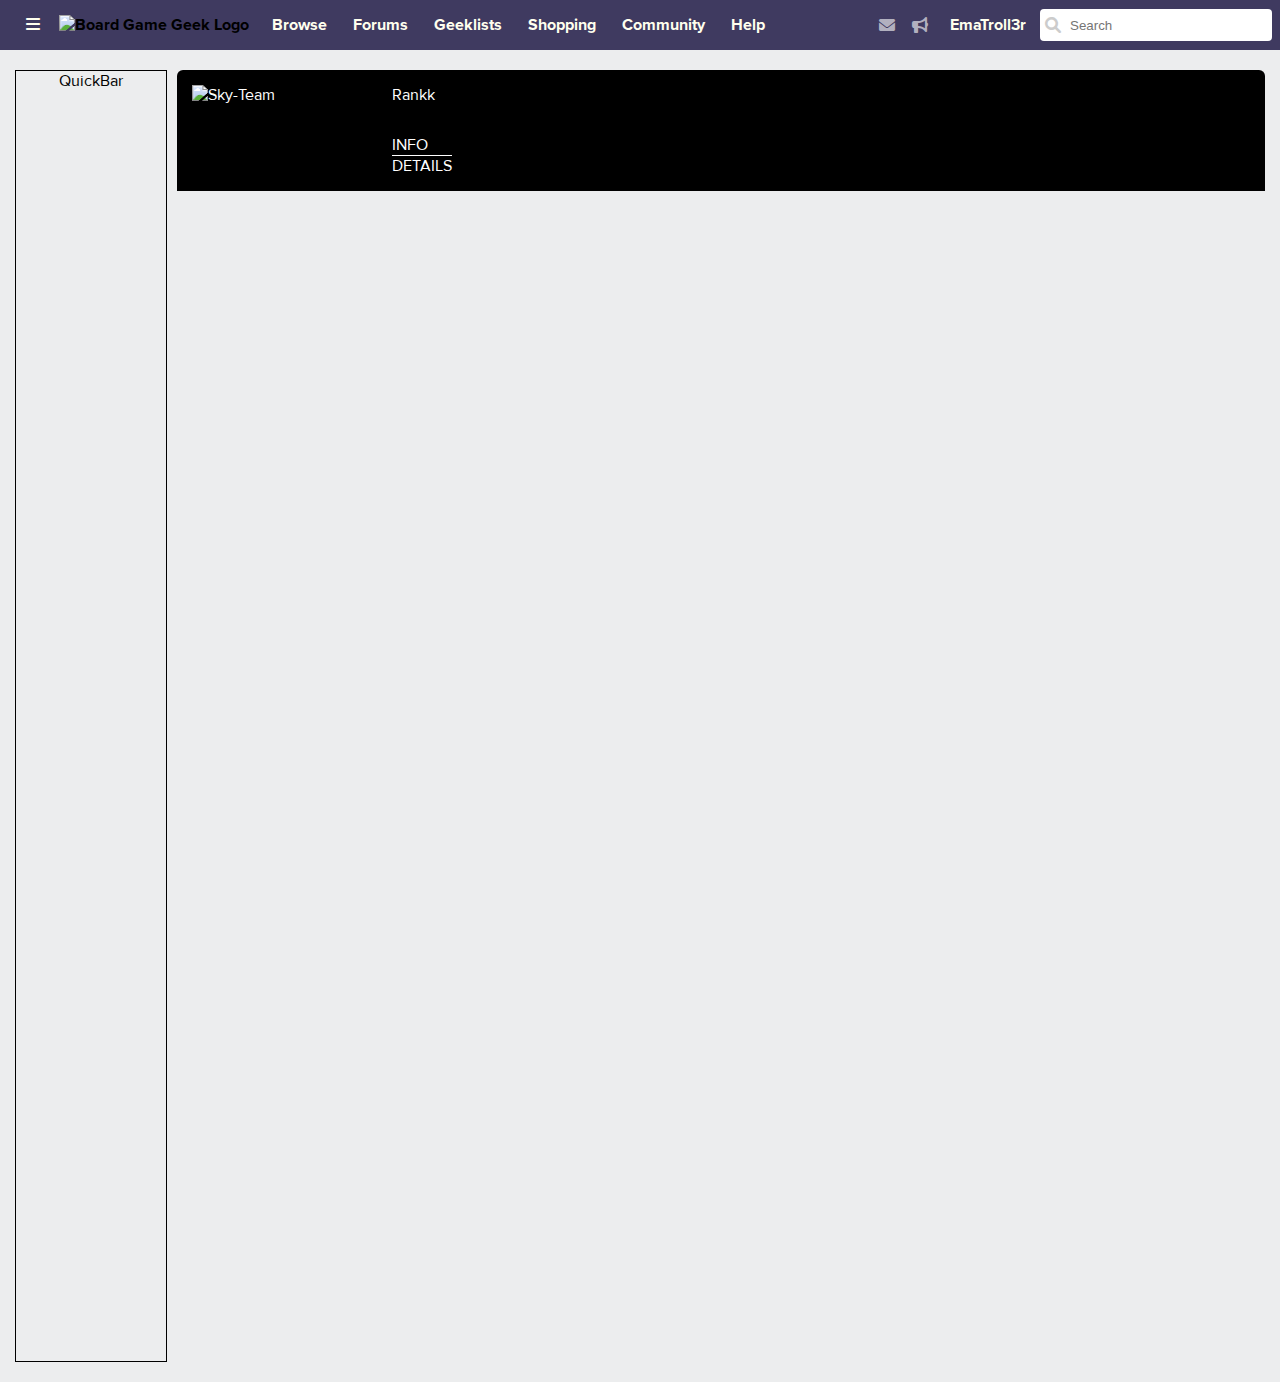
==== game.html @ 29ac13da "commit" ====
<!DOCTYPE html>
<html>
    <head>
        <title>Home</title>
        <meta name="viewport" content="width=device-width, initial-scale=1">
        <link rel="stylesheet" href="style.css">
        <link rel="stylesheet" href="nav-style.css">
        <link rel="stylesheet" href="game-style.css">
        <link rel="stylesheet" href="footer-style.css">
        <!-- <link rel="stylesheet" href="media-query.css"> -->
        <link rel="stylesheet" href="https://cdnjs.cloudflare.com/ajax/libs/font-awesome/6.0.0-beta3/css/all.min.css">
        <link rel="icon" href="https://cf.geekdo-static.com/icons/favicon2.ico" type="image/ico">
    </head>
    <body>
        <nav>
            <div class="nav-side-container">
                <div id="nav-menu-container">
                    <div class="nav-item item">
                        <i class="fas fa-bars"></i>
                    </div>
                </div>
                <div id="nav-logo-container">
                    <img src="https://cf.geekdo-static.com/images/logos/navbar-logo-bgg-b2.svg" alt="Board Game Geek Logo">
                </div>
                <div id="nav-links-container">
                    <div class="nav-item">Browse
                        <div class="nav-submenu">
                            <div class="nav-submenu-content">
                                <div class="nav-submenu-column">
                                    <div class="nav-submenu-item"><a href="#">All BoardGames</a></div>
                                    <div class="nav-submenu-item"><a href="#">Categories</a></div>
                                    <div class="nav-submenu-item"><a href="#">Artists</a></div>
                                    <div class="nav-submenu-item"><a href="#">Publishers</a></div>
                                    <div class="nav-submenu-item"><a href="#">Honors</a></div>
                                    <div class="nav-submenu-item"><a href="#">Gone Cardboard</a></div>
                                    <div class="nav-submenu-item"><a href="#">Recent Additions</a></div>
                                    <div class="nav-submenu-item"><a href="#">Previews</a></div>
                                </div>
                                <div class="nav-submenu-column">
                                    <div class="nav-submenu-item"><a href="#">Families</a></div>
                                    <div class="nav-submenu-item"><a href="#">Mechanics</a></div>
                                    <div class="nav-submenu-item"><a href="#">Designers</a></div>
                                    <div class="nav-submenu-item"><a href="#">Accessories</a></div>
                                    <div class="nav-submenu-item"><a href="#">Random Game</a></div>
                                    <div class="nav-submenu-item"><a href="#">Podcasts</a></div>
                                    <div class="nav-submenu-item"><a href="#">Wiki</a></div>
                                    <div class="nav-submenu-item"><a href="#">Hall of Fame</a></div>
                                </div>
                            </div>
                        </div>
                    </div>
                    <div class="nav-item">Forums</div>
                    <div class="nav-item">Geeklists</div>
                    <div class="nav-item">Shopping</div>
                    <div class="nav-item">Community</div>
                    <div class="nav-item">Help</div>
                </div>
            </div>

            <div class="nav-side-container">
                <div id="nav-user-container">
                    <i class="fa-solid fa-envelope nav-icon"></i>
                    <i class="fa-solid fa-bullhorn nav-icon"></i>
                    <div id="UserName" class="nav-item">EmaTroll3r</div>
                </div>
                
                <div id="nav-search-container">
                    <input type="text" id="search" placeholder="Search">     
                    <i class="fas fa-search"></i>
                </div>
            </div>
        </nav>

        <div id="main">
            <div id="quickbar">QuickBar</div>

            <article>
                <div id="game-infoPanel-container">
                    <img src="https://cf.geekdo-images.com/uXMeQzNenHb3zK7Hoa6b2w__itemrep/img/oaw-LYEIaB20e79Y568JgyHZ5NQ=/fit-in/246x300/filters:strip_icc()/pic7398904.jpg" alt="Sky-Team">
                    <div id="game-infoPanel-content">
                        <div id="game-infoPanel-rank">Rankk</div>
                        <div id="game-infoPanel-info">INFO</div>
                        <div id="game-infoPanel-details">
                            DETAILS
                        </div>
                    </div>
                </div>
            </article>
        </div>
    </body>
</html>
---- style.css ----
:root{
    --nav-temp-border: 0px solid red;
    --section-temp-border: 1px solid black;
    --primary-color: #ffffee;
    --text-color-secondary: #585F65;
    --text-color-third: #878f96;
    --nav-height: 50px;
}

body{
    margin: 0px;
    background-color: #ecedee;
    font-family: proxima-nova-regular, Arial, sans-serif;
}

hr{
    color: #d1d4d7;
}

@font-face{
    font-family: proxima-nova-bold;
    src: url('fonts/ProximaNova-Bold.otf');
    /* ho preferito usare questo e non font-weight: bold; 
    perchè in questo modo il testo viene ben definito, con 
    font-weight il testo sembrava leggermente sfocato*/
}

@font-face {
    font-family: proxima-nova-regular;
    src: url('fonts/ProximaNova-Regular.ttf');
}

a{
    display: flex;
    text-decoration: none;
    color: inherit;
    background-color: transparent;
}

a:hover{
    color: #007bff;
    text-decoration: underline;
}
---- nav-style.css ----
nav{
    display: flex;
    justify-content: space-between;

    position: fixed;
    top: 0;
    width: 100%;    

    background-color: #3f3a60;
    padding-left: 7px;
    padding-right: 7px;
    height: 50px;
    z-index: 1000;
    font-family: proxima-nova-bold, Arial, sans-serif;
}

.nav-side-container{
    display: flex;
}

.nav-item{
    padding: 5px;
    margin: 5px;
    margin-left: 8px;
    margin-right: 8px;
    position: relative;
    color: var(--primary-color);
    border: var(--nav-temp-border);
}

.nav-item:hover{
    /* background-color: #4f4a70; */
    background-color: #2e2b47;
    border-radius: 4px;
    cursor: pointer;
}

.nav-icon{
    color: #B2B0BF;
    border: var(--nav-temp-border);
}

.nav-icon:hover{
    color: #fff;
}

#nav-links-container{
    display: flex;
    justify-content: space-around;
    width: 45%;
    border: var(--nav-temp-border);
    align-items: center;
}

#nav-empty-container{
    display: flex;
    flex-grow: 1;
}

#nav-user-container{
    /* margin-left: 6%; */
    display: flex;
    width: 170px;
    justify-content: space-around;
    border: var(--nav-temp-border);
    align-items: center;
}

#nav-search-container{
    display: flex;
    align-items: center;
    margin: 10px 15px 10px 0px;
    position: relative;
}

#nav-search-container .fa-search {
    position: absolute;
    left: 5px;
    color: #ccc;
}

#search{
    height: 100%;
    border-radius: 4px;
    border: none;
    padding-left: 30px;
    width: 200px;
}

#nav-logo-container{
    display: flex;
    align-items: center;
    margin-right: 10px;
    border: var(--nav-temp-border);
}

#nav-menu-container{
    display: flex;
    align-items: center;
    padding: 6px;
    color: var(--primary-color);
    border: var(--nav-temp-border);
}

#nav-links-container .nav-item:hover .nav-submenu{
    display: flex;
}

.nav-submenu-content{
    display: flex;
    margin: 0px -15px;
}

.nav-submenu{
    display: none;
    font-family: proxima-nova-regular, Arial, sans-serif;
    font-size: 0.875rem;
    font-weight: 400;
    color: black;
    position: absolute;
    top: calc(100% + 2px);
    left: 0px;
    border-radius: 4px;
    background-color: #fff;
    padding: 8px 0px;
    z-index: 1001;
    border: 1px solid rgba(0, 0, 0, 0.1);
}

.nav-submenu-column{
    padding: 0px 15px;
}

.nav-submenu-item{
    padding: 4px 14px;
    white-space: nowrap;
}

.nav-submenu-item a:hover{
    text-decoration: none;
}

#UserName{
    margin: 0px;
}
---- game-style.css ----
#main{
    display: flex;
    margin: calc(20px + var(--nav-height)) 15px 20px 15px;
}

#quickbar{
    display: flex;
    justify-content: center;
    width: 150px;
    height: 1290px;
    border: 1px solid #000;

    margin-right: 10px;
}

article{
    flex-grow: 1;
}

#game-infoPanel-container img{
    width: 175px;
    object-fit: contain;
    margin-right: 25px;
}

#game-infoPanel-container{
    color: white;
}

#game-infoPanel-container{
    display: flex;
    flex-grow: 1;
    background-color: #000;
    padding: 15px;
    border-top-left-radius: 6px;
    border-top-right-radius: 6px;
}

#game-infoPanel-rank{
    height: 50px;
}

#game-infoPanel-details{
    border-top: 1px solid #fff;
}
---- footer-style.css ----
#footer-main{
    display: flex;
    justify-content: space-between;
    gap: 20px;
    background-color: #3f3a60;
    color: #fff;
    padding: 40px 16px;
}

.footer-container{
    width: 25%;
}

.footer-title{
    font-family: proxima-nova-bold, Arial, sans-serif;
    color: #cfcdd7;
    margin-bottom: 14px;
    font-size: 0.875rem;
}

.footer-content a{
    color: #fff;
    text-decoration: none;
    margin-bottom: 8px;
}

.footer-content a:hover{
    text-decoration: underline;
}

#footer-legalNotice{
    font-size: 0.75rem;
    display: flex;
    justify-content: flex-end;
    background-color: #100f18;
    color: #cfcdd7;
    padding: 14px;
    font-weight: 550;
}
---- media-query.css ----
@media (max-width: 1050px) {
    #home-explore-section-content{
        flex-wrap: wrap;
    }

    #home-explore-sperator-hr{
        display: flex;
    }

    #home-explore-main-container{
        flex-grow: 1;
    }

    .home-split-vertical-hr{
        display: flex;
    }

    #nav-links-container{
        display: none;
    }

    .home-split-vertical-hr{
        width: calc(100% + 70px);
        margin: 0px -35px;
    }

    .home-split-screen{
        flex-wrap: wrap;
    }

}

@media (max-width: 500px) {

    #nav-logo-container img{
        width: 65px;
    }

    .nav-item{
        padding: 0px;
    }

    #nav-menu-container{
        padding: 0px;
    }

    /* #nav-links-container{
        display: none;
    } */

    #nav-user-container{
        justify-content: center;
        width: 50px;
    }

    #nav-user-container i{
        margin-right: 10px;
    }

    #UserName{
        display: none;
    }

    #nav-search-container{
        margin: 0px;
        flex-basis: 30px;
        flex-grow: 0;
    }

    #nav-search-container input{
        display: none;
    }

    #nav-search-container i{
        margin-right: 10px;
    }

    article {
        background-color: red;
        margin: 50px 0px;
        padding: 10px 15px 20px 15px;
    }

    #home-explore-section-content{
        margin-top: 20px;
    }

    #home-explore-main-container img {
        width: calc(100% + 30px);
        border-radius: 10px;
        margin-left: -15px;
        border-radius: 0;
    }

    
    .home-split-vertical-hr{
        width: calc(100% + 30px);
        margin: 0px -15px;
    }
}
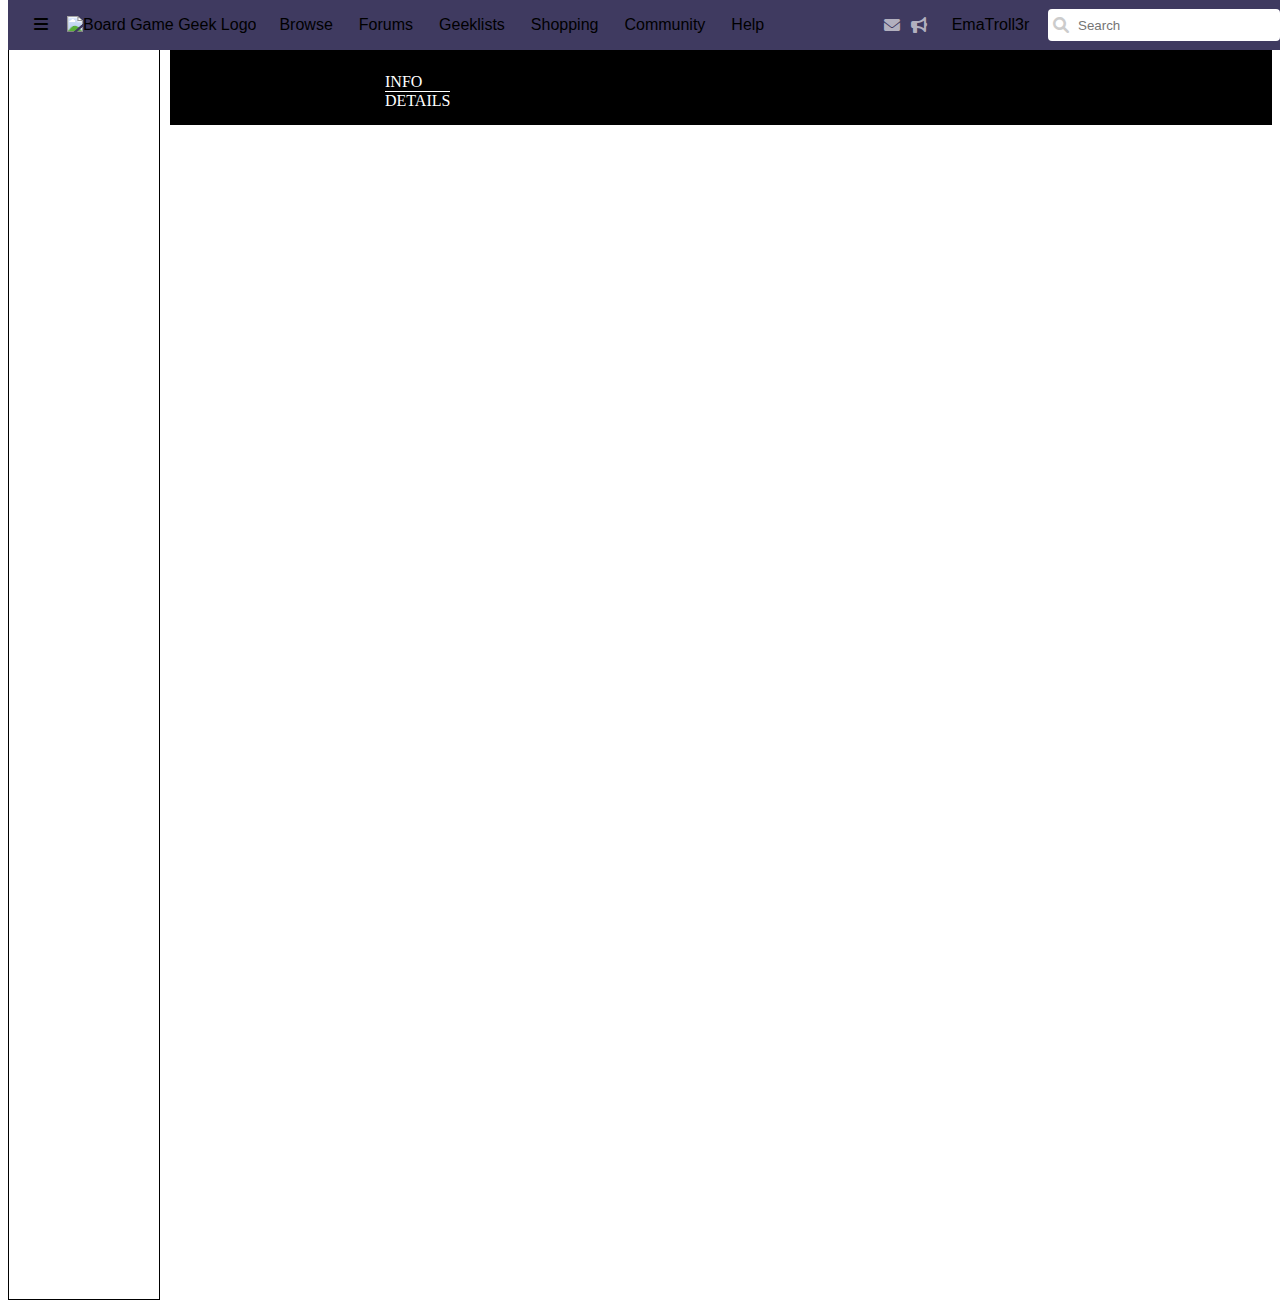
==== commit bc02ea15: "ended home page" ====
--- a/game.html
+++ b/game.html
@@ -61,7 +61,7 @@
                 <div id="nav-user-container">
                     <i class="fa-solid fa-envelope nav-icon"></i>
                     <i class="fa-solid fa-bullhorn nav-icon"></i>
-                    <div id="UserName" class="nav-item">EmaTroll3r</div>
+                    <div id="nav-username" class="nav-item">EmaTroll3r</div>
                 </div>
                 
                 <div id="nav-search-container">
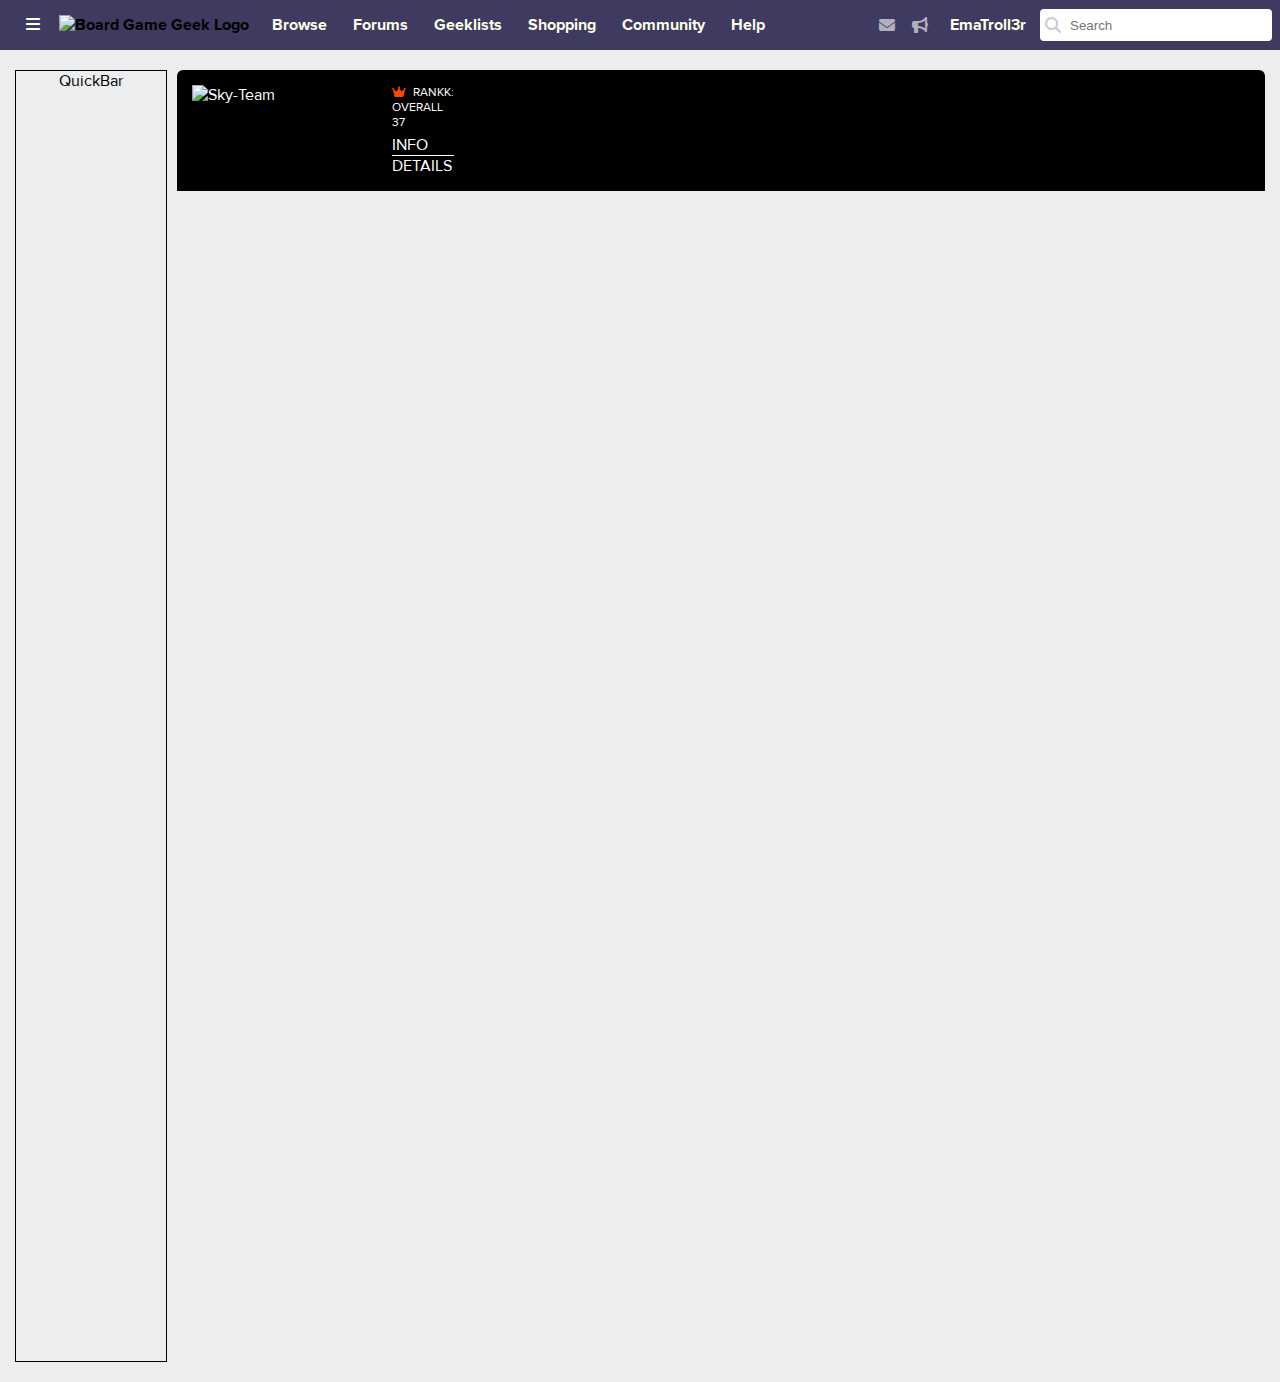
==== commit 4d28d8b8: "commit" ====
--- a/game.html
+++ b/game.html
@@ -3,12 +3,12 @@
     <head>
         <title>Home</title>
         <meta name="viewport" content="width=device-width, initial-scale=1">
-        <link rel="stylesheet" href="style.css">
-        <link rel="stylesheet" href="nav-style.css">
-        <link rel="stylesheet" href="game-style.css">
-        <link rel="stylesheet" href="footer-style.css">
+        <link rel="stylesheet" href="styles/style.css">
+        <link rel="stylesheet" href="styles/nav-style.css">
+        <link rel="stylesheet" href="styles/game-style.css">
+        <link rel="stylesheet" href="styles/footer-style.css">
         <!-- <link rel="stylesheet" href="media-query.css"> -->
-        <link rel="stylesheet" href="https://cdnjs.cloudflare.com/ajax/libs/font-awesome/6.0.0-beta3/css/all.min.css">
+        <link rel="stylesheet" href="https://cdnjs.cloudflare.com/ajax/libs/font-awesome/6.7.1/css/all.min.css">
         <link rel="icon" href="https://cf.geekdo-static.com/icons/favicon2.ico" type="image/ico">
     </head>
     <body>
@@ -78,7 +78,13 @@
                 <div id="game-infoPanel-container">
                     <img src="https://cf.geekdo-images.com/uXMeQzNenHb3zK7Hoa6b2w__itemrep/img/oaw-LYEIaB20e79Y568JgyHZ5NQ=/fit-in/246x300/filters:strip_icc()/pic7398904.jpg" alt="Sky-Team">
                     <div id="game-infoPanel-content">
-                        <div id="game-infoPanel-rank">Rankk</div>
+                        <div id="game-infoPanel-rank">
+                            <i class="fa-solid fa-crown"></i>
+                            Rankk:
+                            <div id="game-infoPanel-rank-overall">
+                                overall&nbsp;<a id="game-infoPanel-rank-overall-value">37</a>
+                            </div>
+                        </div>
                         <div id="game-infoPanel-info">INFO</div>
                         <div id="game-infoPanel-details">
                             DETAILS
--- a/styles/style.css
+++ b/styles/style.css
@@ -0,0 +1,40 @@
+:root{
+    --nav-temp-border: 0px solid red;
+    --section-temp-border: 1px solid black;
+    --primary-color: #ffffee;
+    --text-color-secondary: #585F65;
+    --text-color-third: #878f96;
+    --nav-height: 50px;
+}
+
+body{
+    margin: 0px;
+    background-color: #ecedee;
+    font-family: proxima-nova-regular, Arial, sans-serif;
+}
+
+hr{
+    color: #d1d4d7;
+}
+
+@font-face{
+    font-family: proxima-nova-bold;
+    src: url('fonts/ProximaNova-Bold.otf');
+}
+
+@font-face {
+    font-family: proxima-nova-regular;
+    src: url('fonts/ProximaNova-Regular.ttf');
+}
+
+a{
+    display: flex;
+    text-decoration: none;
+    color: inherit;
+    background-color: transparent;
+}
+
+a:hover{
+    color: #007bff;
+    text-decoration: underline;
+}--- a/styles/nav-style.css
+++ b/styles/nav-style.css
@@ -0,0 +1,206 @@
+nav{
+    display: flex;
+    justify-content: space-between;
+
+    position: fixed;
+    top: 0;
+    width: 100%;    
+
+    background-color: #3f3a60;
+    padding-left: 7px;
+    padding-right: 7px;
+    height: 50px;
+    z-index: 1000;
+    font-family: proxima-nova-bold, Arial, sans-serif;
+}
+
+.nav-side-container{
+    display: flex;
+}
+
+.nav-item{
+    padding: 5px;
+    margin: 5px;
+    margin-left: 8px;
+    margin-right: 8px;
+    position: relative;
+    color: var(--primary-color);
+    border: var(--nav-temp-border);
+}
+
+.nav-item:hover{
+    background-color: #2e2b47;
+    border-radius: 4px;
+    cursor: pointer;
+}
+
+.nav-icon{
+    color: #B2B0BF;
+    border: var(--nav-temp-border);
+}
+
+.nav-icon:hover{
+    color: #fff;
+}
+
+#nav-links-container{
+    display: flex;
+    justify-content: space-around;
+    width: 45%;
+    border: var(--nav-temp-border);
+    align-items: center;
+}
+
+#nav-empty-container{
+    display: flex;
+    flex-grow: 1;
+}
+
+#nav-user-container{
+    display: flex;
+    width: 170px;
+    justify-content: space-around;
+    border: var(--nav-temp-border);
+    align-items: center;
+}
+
+#nav-search-container{
+    display: flex;
+    align-items: center;
+    margin: 10px 15px 10px 0px;
+    position: relative;
+}
+
+#nav-search-container .fa-search {
+    position: absolute;
+    left: 5px;
+    color: #ccc;
+}
+
+#nav-search-container .fa-search:hover {
+    color: black;
+}
+
+#search{
+    height: 100%;
+    border-radius: 4px;
+    border: none;
+    padding-left: 30px;
+    width: 200px;
+}
+
+#nav-logo-container{
+    display: flex;
+    align-items: center;
+    margin-right: 10px;
+    border: var(--nav-temp-border);
+}
+
+#nav-menu-container{
+    display: flex;
+    align-items: center;
+    padding: 6px;
+    color: var(--primary-color);
+    border: var(--nav-temp-border);
+}
+
+#nav-links-container .nav-item:hover .nav-submenu{
+    display: flex;
+}
+
+.nav-submenu-content{
+    display: flex;
+    margin: 0px -15px;
+}
+
+.nav-submenu{
+    display: none;
+    font-family: proxima-nova-regular, Arial, sans-serif;
+    font-size: 0.875rem;
+    font-weight: 400;
+    color: black;
+    position: absolute;
+    top: calc(100% + 2px);
+    left: 0px;
+    border-radius: 4px;
+    background-color: #fff;
+    padding: 8px 0px;
+    z-index: 1001;
+    border: 1px solid rgba(0, 0, 0, 0.1);
+}
+
+.nav-submenu-column{
+    padding: 0px 15px;
+}
+
+.nav-submenu-item{
+    padding: 4px 14px;
+    white-space: nowrap;
+}
+
+.nav-submenu-item a:hover{
+    text-decoration: none;
+}
+
+#nav-username{
+    margin: 0px;
+}
+
+
+@media (max-width: 1050px) {
+
+    #nav-links-container{
+        display: none;
+    }
+}
+
+@media (max-width: 500px) {
+
+    #nav-search-container .fa-search{
+        margin-right: 20px; 
+        position: relative;
+    }
+
+    #nav-search-container .fa-search:hover {
+        color: #fff;
+    }
+
+    #nav-logo-container img{
+        width: 65px;
+    }
+
+    .nav-item{
+        padding: 0px;
+    }
+
+    #nav-menu-container{
+        padding: 0px;
+    }
+
+    #nav-user-container{
+        justify-content: center;
+        width: 50px;
+    }
+
+    #nav-user-container i{
+        margin-right: 10px;
+    }
+
+    #nav-username{
+        display: none;
+    }
+
+    #nav-search-container{
+        margin: 0px;
+        flex-basis: 30px;
+        flex-grow: 0;
+    }
+
+    #nav-search-container input{
+        display: none;
+    }
+
+    #nav-search-container i{
+        margin-right: 10px;
+    }
+}
--- a/styles/game-style.css
+++ b/styles/game-style.css
@@ -0,0 +1,52 @@
+#main{
+    display: flex;
+    margin: calc(20px + var(--nav-height)) 15px 20px 15px;
+}
+
+#quickbar{
+    display: flex;
+    justify-content: center;
+    width: 150px;
+    height: 1290px;
+    border: 1px solid #000;
+    margin-right: 10px;
+}
+
+article{
+    flex-grow: 1;
+}
+
+#game-infoPanel-container img{
+    width: 175px;
+    object-fit: contain;
+    margin-right: 25px;
+}
+
+#game-infoPanel-container{
+    color: white;
+}
+
+#game-infoPanel-container{
+    display: flex;
+    flex-grow: 1;
+    background-color: #000;
+    padding: 15px;
+    border-top-left-radius: 6px;
+    border-top-right-radius: 6px;
+}
+
+#game-infoPanel-rank{
+    height: 50px;
+    font-size: 0.75rem;
+    text-transform: uppercase;
+}
+
+#game-infoPanel-rank .fa-crown{
+    color: orangered;
+    margin-right: 4px;
+}
+
+#game-infoPanel-details{
+    border-top: 1px solid #fff;
+}
+
--- a/styles/footer-style.css
+++ b/styles/footer-style.css
@@ -0,0 +1,145 @@
+
+#footer-main{
+    display: flex;
+    justify-content: space-between;
+    gap: 20px;
+    background-color: #3f3a60;
+    color: #fff;
+    padding: 40px 16px;
+}
+
+.footer-container{
+    width: 25%;
+}
+
+.footer-title{
+    font-family: proxima-nova-bold, Arial, sans-serif;
+    color: #cfcdd7;
+    margin-bottom: 14px;
+    font-size: 0.875rem;
+}
+
+.footer-content a{
+    color: #fff;
+    text-decoration: none;
+    margin-bottom: 8px;
+}
+
+.footer-content a:hover{
+    text-decoration: underline;
+}
+
+#footer-legalNotice{
+    font-size: 0.75rem;
+    display: flex;
+    justify-content: flex-end;
+    background-color: #100f18;
+    color: #cfcdd7;
+    padding: 14px;
+    font-weight: 550;
+}
+
+#footer-bigScreen{
+    display: block;
+}
+
+.footer-wrapper{
+    display: inherit;
+    width: 100%;
+    justify-content: inherit;
+    gap: inherit;
+}
+
+#footer-connect-social{
+    display: flex;
+    gap: 20px;
+}
+
+#footer-connect-social a{
+    text-decoration: none;
+}
+
+#footer-connect-downloads{
+    margin-top: 10px;
+    display: flex;
+    flex-wrap: wrap;
+    gap: 5px 20px;
+}
+
+#footer-connect-downloads img{
+    height: 40px;
+}
+
+/* --------------- footer-medium --------------- */
+
+#footer-mediumScreen{
+    display: none;
+}
+
+#footer-mediumScreen #footer-main{
+    flex-wrap: wrap;
+}
+
+#footer-mediumScreen #footer-wrapper2{
+    margin-top: 20px;
+    justify-content: center;
+}
+
+/* --------------- footer-small --------------- */
+
+
+#footer-smallScreen{
+    display: none;
+}
+
+#footer-smallScreen #footer-main{
+    flex-wrap: wrap;
+}
+
+#footer-smallScreen #footer-wrapper2{
+    margin-top: 20px;
+}
+
+#footer-smallScreen #footer-wrapper2 .footer-container{
+    width: 100%;
+}
+
+#footer-smallScreen #footer-connect-downloads{
+    flex-wrap: nowrap;
+}
+
+
+@media (max-width: 1050px) {
+    
+    #footer-bigScreen{
+        display: none;
+    }
+
+    #footer-mediumScreen{
+        display: block;
+    }
+
+    #footer-smallScreen{
+        display: none;
+    }
+
+}
+
+@media (max-width: 500px) {
+    
+    #footer-logo{
+        width: 100%;
+    }
+
+    #footer-bigScreen{
+        display: none;
+    }
+
+    #footer-mediumScreen{
+        display: none;
+    }
+
+    #footer-smallScreen{
+        display: block;
+    }
+}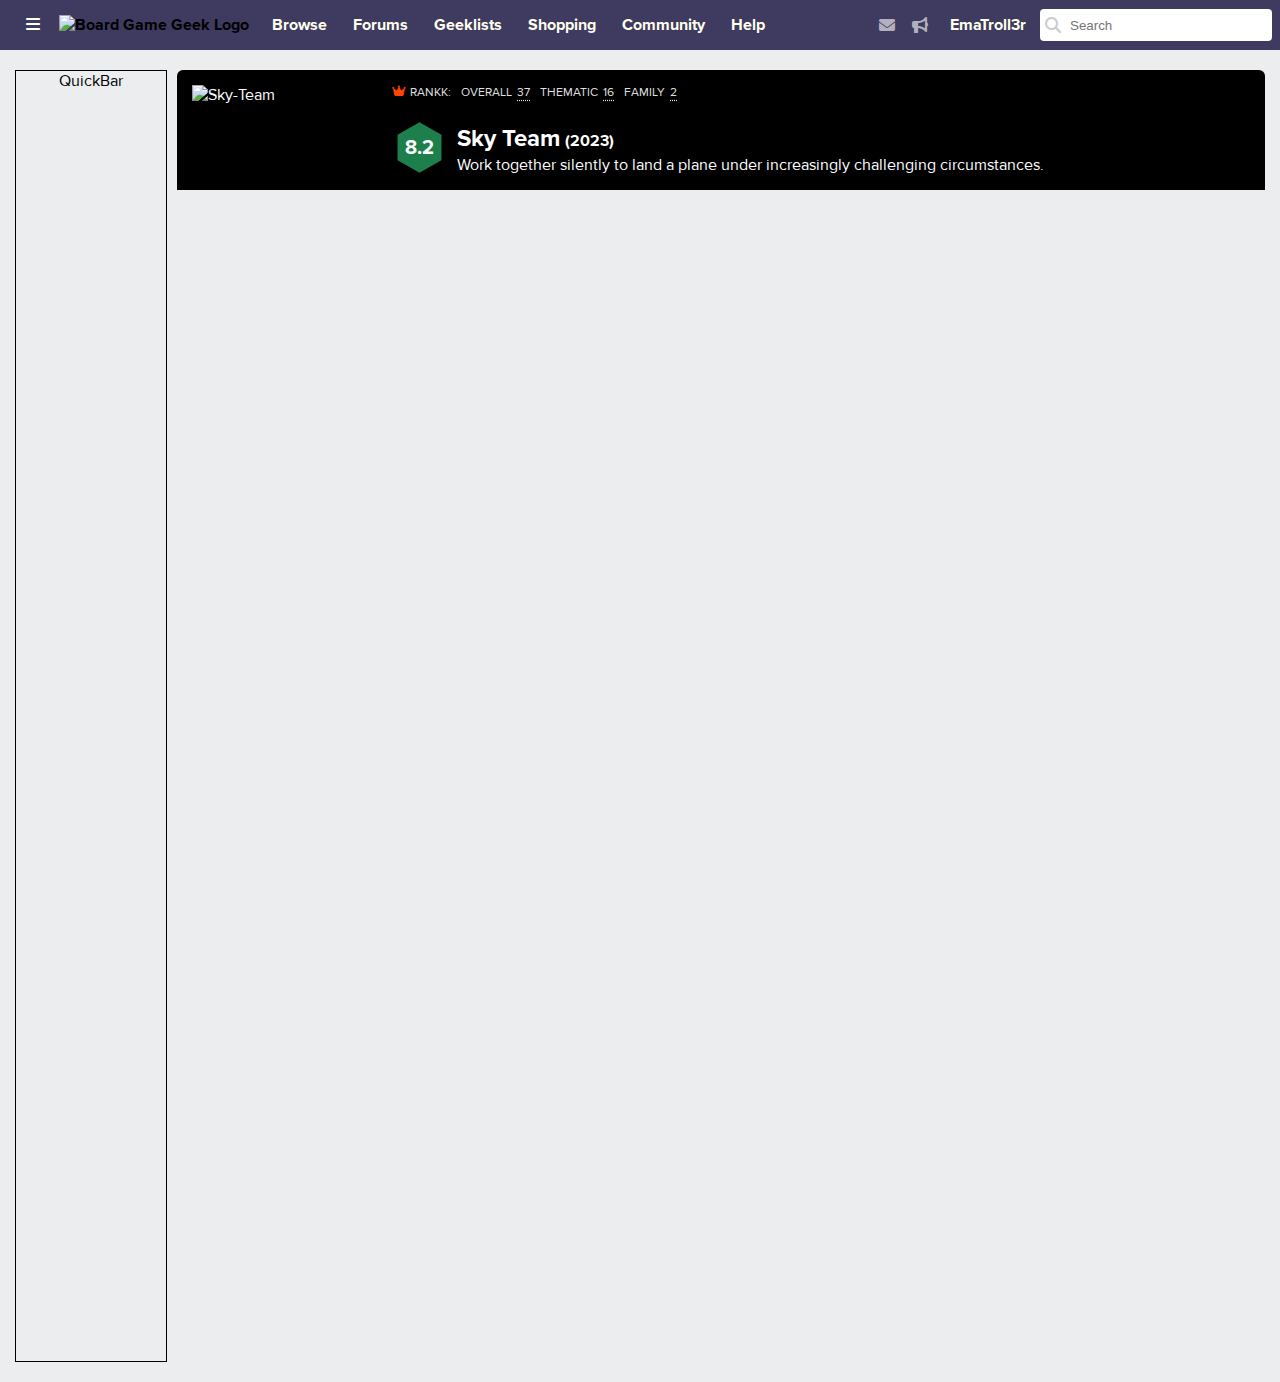
==== commit 26f8c439: "commit" ====
--- a/game.html
+++ b/game.html
@@ -76,19 +76,39 @@
 
             <article>
                 <div id="game-infoPanel-container">
-                    <img src="https://cf.geekdo-images.com/uXMeQzNenHb3zK7Hoa6b2w__itemrep/img/oaw-LYEIaB20e79Y568JgyHZ5NQ=/fit-in/246x300/filters:strip_icc()/pic7398904.jpg" alt="Sky-Team">
+                    <img id="game-infoPanel-mainImage" src="https://cf.geekdo-images.com/uXMeQzNenHb3zK7Hoa6b2w__itemrep/img/oaw-LYEIaB20e79Y568JgyHZ5NQ=/fit-in/246x300/filters:strip_icc()/pic7398904.jpg" alt="Sky-Team">
                     <div id="game-infoPanel-content">
                         <div id="game-infoPanel-rank">
                             <i class="fa-solid fa-crown"></i>
                             Rankk:
-                            <div id="game-infoPanel-rank-overall">
-                                overall&nbsp;<a id="game-infoPanel-rank-overall-value">37</a>
+                            <div class="game-infoPanel-rank-item">
+                                overall<a href="#" id="game-infoPanel-rank-overall-value" class="underlined-link">37</a>
+                            </div>
+                            <div class="game-infoPanel-rank-item">
+                                thematic<a href="#" id="game-infoPanel-rank-thematic-value" class="underlined-link">16</a>
+                            </div>
+                            <div class="game-infoPanel-rank-item">
+                                family<a href="#" id="game-infoPanel-rank-family-value" class="underlined-link">2</a>
                             </div>
                         </div>
-                        <div id="game-infoPanel-info">INFO</div>
-                        <div id="game-infoPanel-details">
+                        <div id="game-infoPanel-info-container">
+                            <div id="game-infoPanel-info-rating-wrapper">
+                                <img id="game-infoPanel-info-rating-hexagon" src="images/rating_hexagon.svg" alt="Rating Hexagon">
+                                <div id="game-infoPanel-info-rating-value">8.2</div>
+                            </div>
+                            <div id="game-infoPanel-info-content">
+                                <div id="game-infoPanel-info-titleAndYear-wrapper">
+                                    <a href="#" id="game-infoPanel-info-title">Sky Team</a>
+                                    <div id="game-infoPanel-info-year">(2023)</div>
+                                </div>
+                                <div id="game-infoPanel-info-description">
+                                    Work together silently to land a plane under increasingly challenging circumstances.
+                                </div>
+                            </div>
+                        </div>
+                        <!-- <div id="game-infoPanel-details">
                             DETAILS
-                        </div>
+                        </div> -->
                     </div>
                 </div>
             </article>
--- a/styles/game-style.css
+++ b/styles/game-style.css
@@ -1,6 +1,7 @@
 #main{
     display: flex;
     margin: calc(20px + var(--nav-height)) 15px 20px 15px;
+    --link-color: rgba(255, 255, 255, 0.9);
 }
 
 #quickbar{
@@ -16,29 +17,28 @@
     flex-grow: 1;
 }
 
-#game-infoPanel-container img{
+#game-infoPanel-mainImage{
     width: 175px;
     object-fit: contain;
     margin-right: 25px;
 }
 
 #game-infoPanel-container{
-    color: white;
-}
-
-#game-infoPanel-container{
+    
     display: flex;
     flex-grow: 1;
     background-color: #000;
+    color: white;
     padding: 15px;
     border-top-left-radius: 6px;
     border-top-right-radius: 6px;
 }
 
 #game-infoPanel-rank{
-    height: 50px;
+    display: flex;
     font-size: 0.75rem;
     text-transform: uppercase;
+    color: var(--link-color);
 }
 
 #game-infoPanel-rank .fa-crown{
@@ -46,7 +46,79 @@
     margin-right: 4px;
 }
 
+#game-infoPanel-rank a{
+    margin-left: 5px;
+}
+
+.game-infoPanel-rank-item{
+    display: flex;
+    margin-left: 10px;
+}
+
 #game-infoPanel-details{
     border-top: 1px solid #fff;
 }
 
+.underlined-link {
+    text-decoration: underline;
+    text-decoration-color: var(--link-color);
+    text-decoration-style: dotted; 
+    text-underline-offset: 4px;
+}
+
+.underlined-link:hover {
+    color: white;
+    text-decoration-color: var(--link-color);
+    text-decoration-style: dotted; 
+    text-underline-offset: 4px;
+}
+
+
+#game-infoPanel-info-container{
+    display: flex;
+    margin-top: 20px;
+}
+
+#game-infoPanel-info-rating-wrapper{
+    position: relative;
+    height: 55px;
+    margin-right: 10px;
+}
+
+#game-infoPanel-info-rating-value{
+    font-size: 1.25rem;
+    font-family: proxima-nova-bold, Arial, sans-serif;
+    position: absolute;
+    top: 50%;
+    left: 50%;
+    transform: translate(-50%, -50%);
+}
+
+#game-infoPanel-info-rating-hexagon{
+    width: 55px;
+    height: auto;
+}
+
+#game-infoPanel-info-content{
+    display: flex;
+    flex-direction: column;
+    justify-content: space-between;
+}
+
+#game-infoPanel-info-titleAndYear-wrapper{
+    font-family: proxima-nova-bold, Arial, sans-serif;
+    display: flex;
+    align-items: baseline;
+}
+
+#game-infoPanel-info-title{
+    font-size: 1.5rem;
+    margin-top: 4px;
+    margin-right: 5px;
+}
+
+#game-infoPanel-info-title:hover{
+    cursor: pointer;
+    text-decoration: underline;
+    color: inherit;
+}
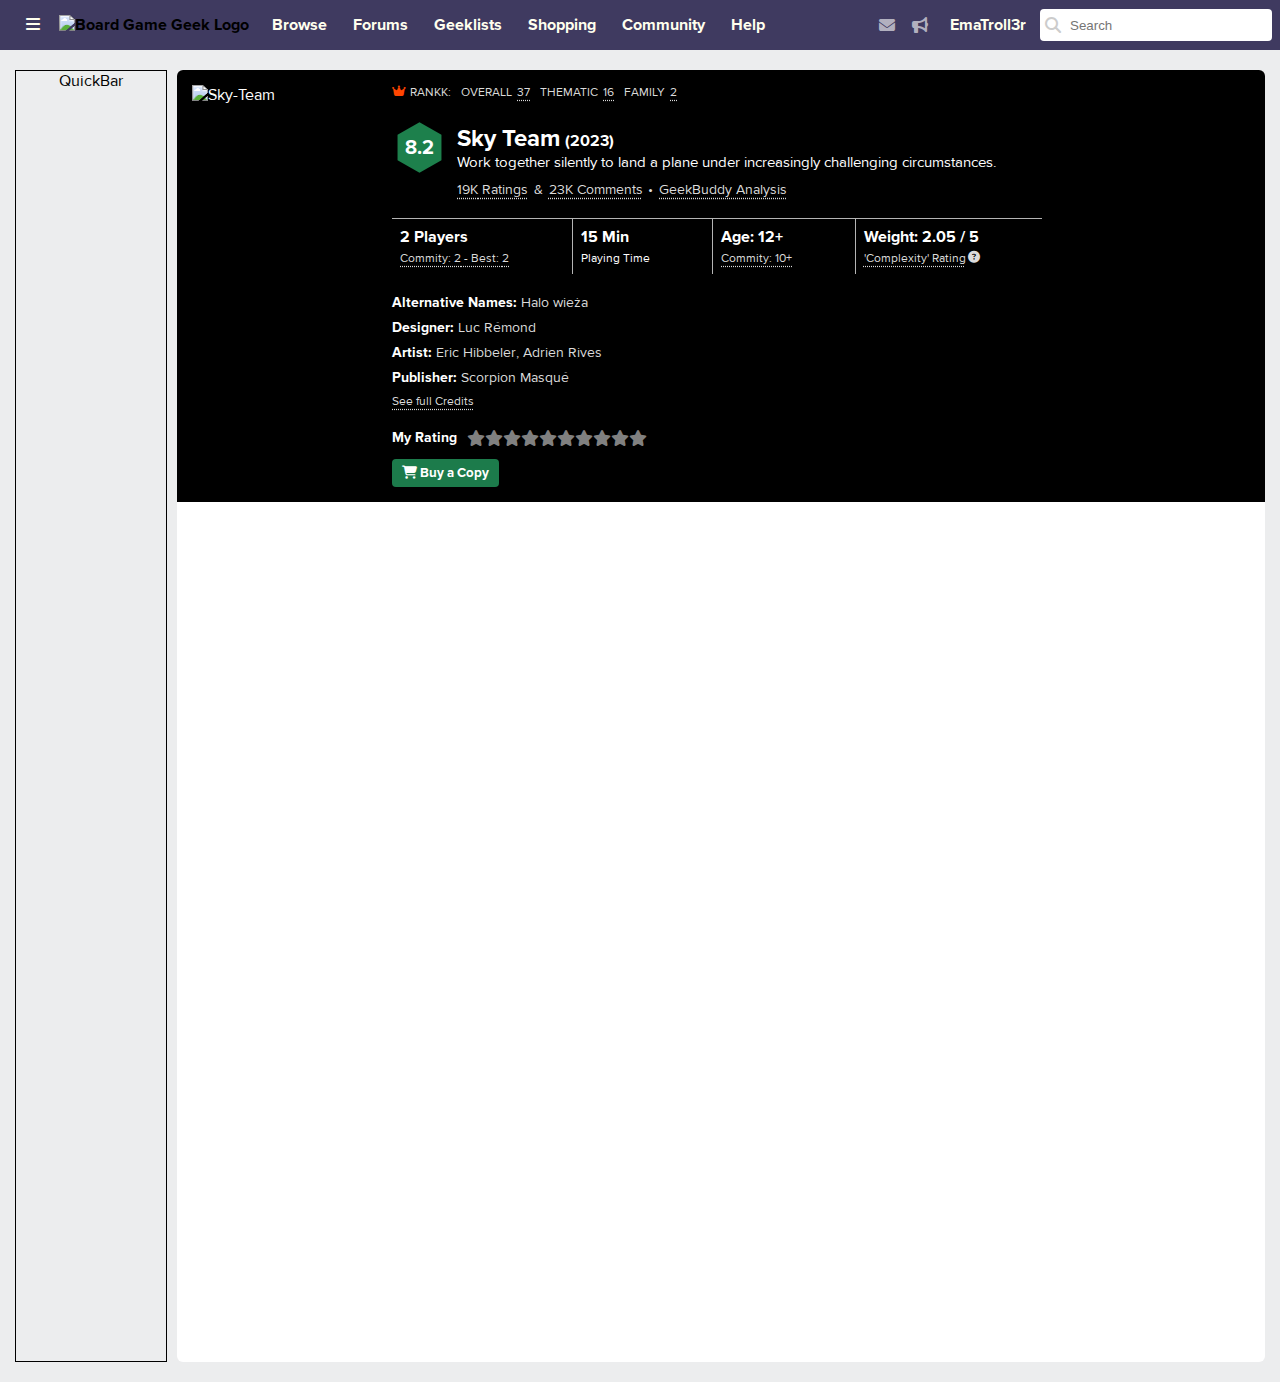
==== commit d3301811: "commit" ====
--- a/game.html
+++ b/game.html
@@ -104,11 +104,110 @@
                                 <div id="game-infoPanel-info-description">
                                     Work together silently to land a plane under increasingly challenging circumstances.
                                 </div>
-                            </div>
-                        </div>
-                        <!-- <div id="game-infoPanel-details">
-                            DETAILS
-                        </div> -->
+                                <div id="game-infoPanel-info-AnalysisCounts-wrapper">
+                                    <a href="#" class="underlined-link"><div id="game-infoPanel-info-AnalysisCounts-ratingsCounts-value" class="game-infoPanel-info-Analysis-item">19K</div>&nbsp;Ratings</a>
+                                    &
+                                    <a href="#" class="underlined-link"><div id="game-infoPanel-info-AnalysisCounts-commentsCounts-value" class="game-infoPanel-info-Analysis-item">23K</div>&nbsp;Comments</a>
+                                    •
+                                    <a href="#" class="underlined-link">GeekBuddy Analysis</a>
+                                
+                                </div>
+                            </div>
+                        </div>
+                        <div id="game-infoPanel-gameplay-container">
+                            <div class="game-infoPanel-gameplay-item">
+                                <div class="game-infoPanel-gameplay-big">
+                                    <div id="game-infoPanel-gameplay-players-value">2</div>
+                                    <div>&nbsp;Players</div>
+                                </div>
+                                <div class="game-infoPanel-gameplay-small underlined-link">
+                                    Commity:&nbsp;
+                                    <div id="game-infoPanel-gameplay-playersCommunity-value">2</div>
+                                    &nbsp;- Best:&nbsp;
+                                    <div id="game-infoPanel-gameplay-playersCommunity-value">2</div>
+                                </div>
+                            </div>
+                            <div class="game-infoPanel-gameplay-item">
+                                <div class="game-infoPanel-gameplay-big">
+                                    <div id="game-infoPanel-gameplay-time-value">15</div>
+                                    <div>&nbsp;Min</div>
+                                </div>
+                                <div class="game-infoPanel-gameplay-small">
+                                    Playing Time
+                                </div>
+                            </div>
+                            <div class="game-infoPanel-gameplay-item">
+                                <div class="game-infoPanel-gameplay-big">
+                                    <div>Age:&nbsp;</div>
+                                    <div id="game-infoPanel-gameplay-age-value">12+</div>
+                                </div>
+                                <div class="game-infoPanel-gameplay-small underlined-link">
+                                    Commity:&nbsp;
+                                    <div id="game-infoPanel-gameplay-ageCommunity-value">10+</div>
+                                </div>
+                            </div>
+                            <div class="game-infoPanel-gameplay-item last-game-infoPanel-gameplay-item">
+                                <div class="game-infoPanel-gameplay-big">
+                                    <div>Weight:&nbsp;</div>
+                                    <div id="game-infoPanel-gameplay-weight-value">2.05</div>
+                                    <div>&nbsp;/ 5</div>
+                                </div>
+                                <div class="game-infoPanel-gameplay-small">
+                                    <div class="underlined-link">'Complexity' Rating</div>
+                                    <i id="game-infoPanel-gameplay-weight-questionMark" class="fa-solid fa-circle-question"></i>
+                                </div>
+                            </div>
+                        </div>
+                        <div id="game-infoPanel-credits-container">
+                            <div class="game-infoPanel-credits-item">
+                                <div class="game-infoPanel-credits-item-title">Alternative Names:&nbsp;</div>
+                                <div class="game-infoPanel-credits-item-names">
+                                    <a href="#">Halo wieża</a>
+                                </div>
+                            </div>
+                            <div class="game-infoPanel-credits-item">
+                                <div class="game-infoPanel-credits-item-title">Designer:&nbsp;</div>
+                                <div class="game-infoPanel-credits-item-names">
+                                    <a href="#">Luc Rémond</a>
+                                </div>
+                            </div>
+                            <div class="game-infoPanel-credits-item">
+                                <div class="game-infoPanel-credits-item-title">Artist:&nbsp;</div>
+                                <div class="game-infoPanel-credits-item-names">
+                                    <a href="#">Eric Hibbeler</a>
+                                    ,&nbsp;
+                                    <a href="#">Adrien Rives</a>
+                                </div>
+                            </div>
+                            <div class="game-infoPanel-credits-item">
+                                <div class="game-infoPanel-credits-item-title">Publisher:&nbsp;</div>
+                                <div class="game-infoPanel-credits-item-names">
+                                    <a href="#">Scorpion Masqué</a>
+                                </div>
+                            </div>
+                            <a id="game-infoPanel-credits-fullCreditsLink" class="underlined-link">See full Credits</a>
+                        </div>
+                        <div id="game-infoPanel-rating-container">
+                            <div id="game-infoPanel-rating-title">My Rating</div>
+                            <div id="game-infoPanel-rating-starsContainer">
+                                <div data-game-infoPanel-rating-star="1" class="game-infoPanel-rating-star"><i class="fa-solid fa-star"></i></div>
+                                <div data-game-infoPanel-rating-star="2" class="game-infoPanel-rating-star"><i class="fa-solid fa-star"></i></div>
+                                <div data-game-infoPanel-rating-star="3" class="game-infoPanel-rating-star"><i class="fa-solid fa-star"></i></div>
+                                <div data-game-infoPanel-rating-star="4" class="game-infoPanel-rating-star"><i class="fa-solid fa-star"></i></div>
+                                <div data-game-infoPanel-rating-star="5" class="game-infoPanel-rating-star"><i class="fa-solid fa-star"></i></div>
+                                <div data-game-infoPanel-rating-star="6" class="game-infoPanel-rating-star"><i class="fa-solid fa-star"></i></div>
+                                <div data-game-infoPanel-rating-star="7" class="game-infoPanel-rating-star"><i class="fa-solid fa-star"></i></div>
+                                <div data-game-infoPanel-rating-star="8" class="game-infoPanel-rating-star"><i class="fa-solid fa-star"></i></div>
+                                <div data-game-infoPanel-rating-star="9" class="game-infoPanel-rating-star"><i class="fa-solid fa-star"></i></div>
+                                <div data-game-infoPanel-rating-star="10" class="game-infoPanel-rating-star"><i class="fa-solid fa-star"></i></div>
+                                
+                            </div>
+                        </div>
+                        <div id="game-infoPanel-buttons-container">
+                            <button id="game-infoPanel-button-BuyACopy" class="game-infoPanel-button">
+                                <i class="fa-solid fa-cart-shopping"></i>
+                                Buy a Copy
+                            </button>
                     </div>
                 </div>
             </article>
--- a/styles/game-style.css
+++ b/styles/game-style.css
@@ -1,7 +1,7 @@
 #main{
     display: flex;
     margin: calc(20px + var(--nav-height)) 15px 20px 15px;
-    --link-color: rgba(255, 255, 255, 0.9);
+    --link-color: #dbdbdb;
 }
 
 #quickbar{
@@ -14,6 +14,8 @@
 }
 
 article{
+    border-radius: 6px;
+    background-color: white;
     flex-grow: 1;
 }
 
@@ -24,14 +26,18 @@
 }
 
 #game-infoPanel-container{
-    
-    display: flex;
+    display: flex;
+    align-items: flex-start;
     flex-grow: 1;
     background-color: #000;
     color: white;
     padding: 15px;
-    border-top-left-radius: 6px;
-    border-top-right-radius: 6px;
+    border-top-left-radius: inherit;
+    border-top-right-radius: inherit;
+}
+
+#game-infoPanel-content{
+    width: 650px;
 }
 
 #game-infoPanel-rank{
@@ -55,20 +61,18 @@
     margin-left: 10px;
 }
 
-#game-infoPanel-details{
-    border-top: 1px solid #fff;
-}
-
 .underlined-link {
+    color: var(--link-color);
     text-decoration: underline;
     text-decoration-color: var(--link-color);
     text-decoration-style: dotted; 
     text-underline-offset: 4px;
+    cursor: pointer;
 }
 
 .underlined-link:hover {
     color: white;
-    text-decoration-color: var(--link-color);
+    text-decoration-color: white;
     text-decoration-style: dotted; 
     text-underline-offset: 4px;
 }
@@ -122,3 +126,121 @@
     text-decoration: underline;
     color: inherit;
 }
+
+#game-infoPanel-info-description{
+    font-size: 0.92rem;
+}
+
+#game-infoPanel-info-AnalysisCounts-wrapper{
+    display: flex;
+    justify-content: space-between;
+    gap: 4px;
+    font-size: 0.875rem;
+    color: var(--link-color);    
+    width: 330px;
+    margin-top: 10px;
+}
+
+
+#game-infoPanel-gameplay-container{
+    display: flex;
+    margin: 20px 0px;
+    border-top: 1px solid #b4b4b4;
+}
+
+.game-infoPanel-gameplay-item{
+    display: flex;
+    flex-direction: column;
+    flex-grow: 1;
+    border-right: 1px solid #b4b4b4;
+    padding: 8px;
+}
+
+.game-infoPanel-gameplay-big{
+    display: flex;
+    font-family: proxima-nova-bold, Arial, sans-serif;
+}
+
+.game-infoPanel-gameplay-small{
+    display: flex;
+    font-size: 0.75rem;
+    margin-top: 4px;
+}
+
+#game-infoPanel-gameplay-weight-questionMark{
+    color: var(--link-color);
+    margin-left: 2px;
+    width: 12px;
+}
+
+.last-game-infoPanel-gameplay-item{    
+    border-right: 0px solid #b4b4b4;
+}
+
+
+#game-infoPanel-credits-container{
+    font-size: 0.875rem;
+}
+
+.game-infoPanel-credits-item{
+    display: flex;
+    margin-bottom: 8px;
+}
+
+.game-infoPanel-credits-item-title{
+    font-family: proxima-nova-bold, Arial, sans-serif;
+}
+
+.game-infoPanel-credits-item-names{
+    display: flex;
+    color: var(--link-color);
+}
+
+#game-infoPanel-credits-container a:hover{
+    color: white;
+    text-decoration: underline;
+}
+
+#game-infoPanel-credits-fullCreditsLink{
+    font-size: 0.75rem;
+}
+
+
+
+#game-infoPanel-rating-container{
+    display: flex;
+    margin-top: 20px;
+}
+
+#game-infoPanel-rating-title{
+    font-family: proxima-nova-bold, Arial, sans-serif;
+    font-size: 0.875rem;
+}
+
+#game-infoPanel-rating-starsContainer{
+    display: flex;
+    color: gray;
+    margin-left: 10px;
+}
+
+.game-infoPanel-rating-star:hover{
+    color: #dcbc00;
+}
+
+#game-infoPanel-buttons-container{
+    display: flex;
+    margin-top: 10px;
+}
+
+.game-infoPanel-button{
+    height: 28px;
+    border-radius: 4px;
+    border: none;
+    padding: 3px 10px;
+}
+
+#game-infoPanel-button-BuyACopy{
+    background-color: #1c7b4b;
+    font-family: proxima-nova-bold, Arial, sans-serif;
+    color: white;
+}
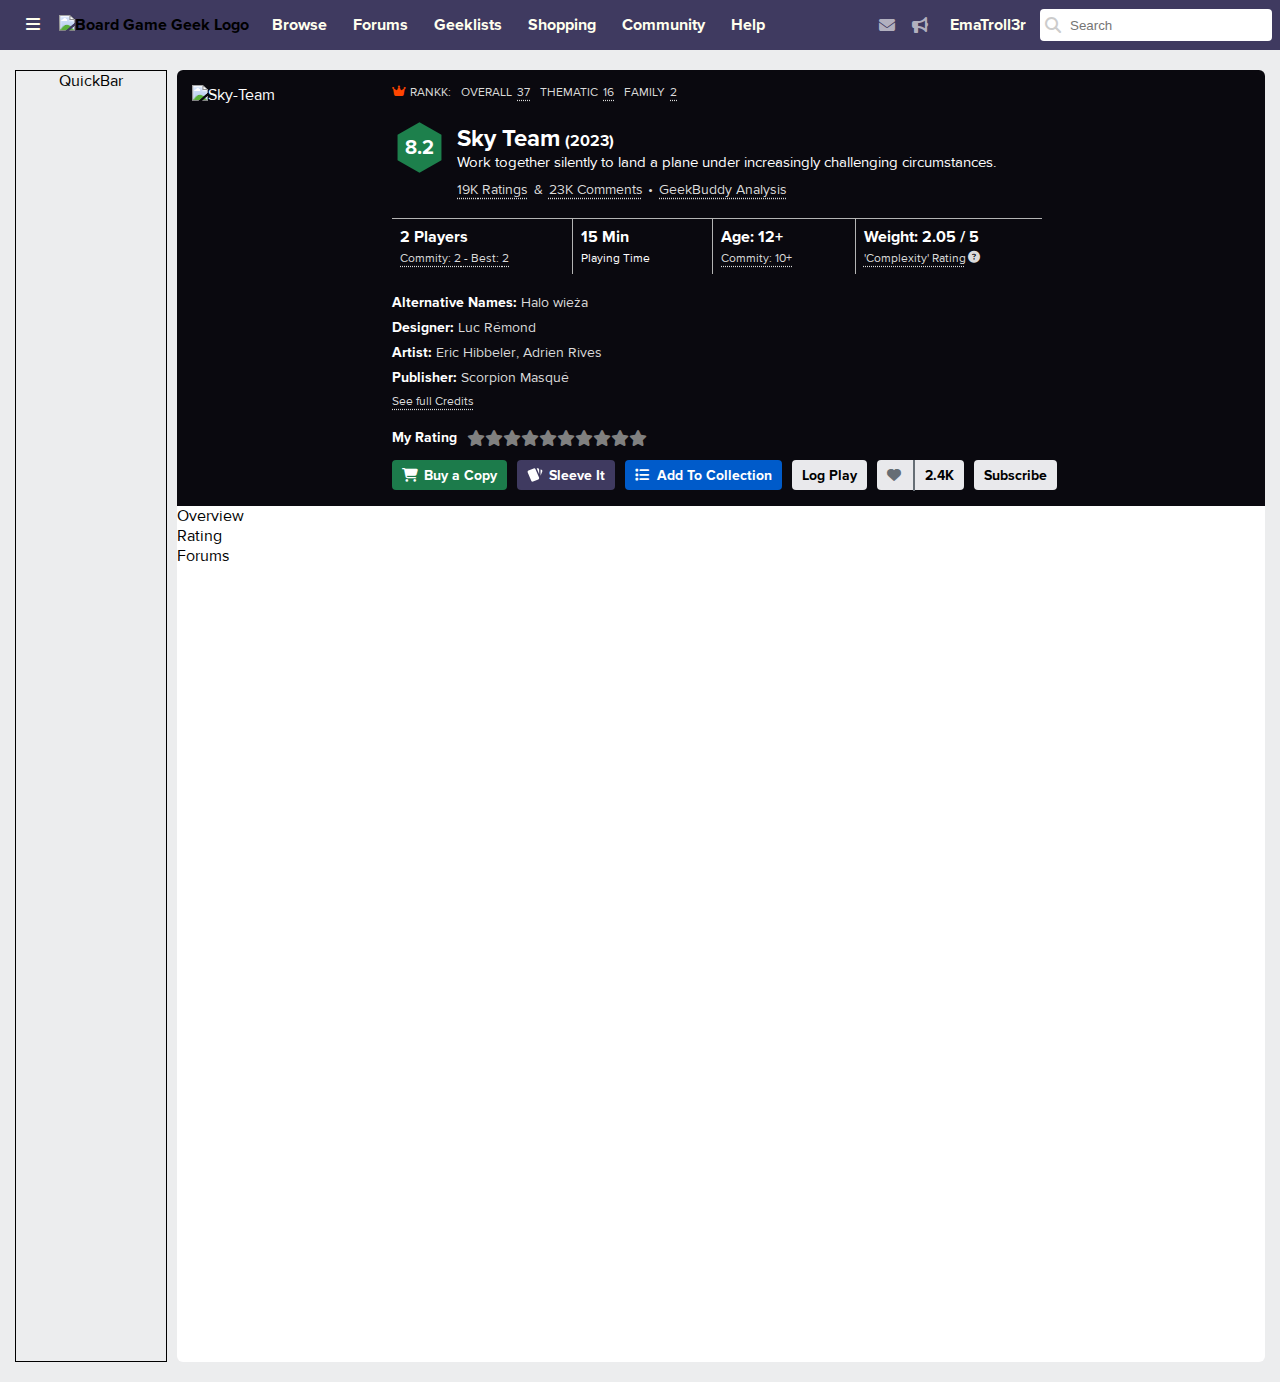
==== commit c8224841: "commit" ====
--- a/game.html
+++ b/game.html
@@ -75,7 +75,7 @@
             <div id="quickbar">QuickBar</div>
 
             <article>
-                <div id="game-infoPanel-container">
+                <section id="game-infoPanel-container">
                     <img id="game-infoPanel-mainImage" src="https://cf.geekdo-images.com/uXMeQzNenHb3zK7Hoa6b2w__itemrep/img/oaw-LYEIaB20e79Y568JgyHZ5NQ=/fit-in/246x300/filters:strip_icc()/pic7398904.jpg" alt="Sky-Team">
                     <div id="game-infoPanel-content">
                         <div id="game-infoPanel-rank">
@@ -204,11 +204,39 @@
                             </div>
                         </div>
                         <div id="game-infoPanel-buttons-container">
-                            <button id="game-infoPanel-button-BuyACopy" class="game-infoPanel-button">
-                                <i class="fa-solid fa-cart-shopping"></i>
-                                Buy a Copy
-                            </button>
+                            <a id="game-infoPanel-button-BuyACopy" class="game-infoPanel-button" href="#">
+                                <i class="fa-solid fa-cart-shopping game-infoPanel-button-img"></i>
+                                <div class="game-infoPanel-button-text">Buy a Copy</div>
+                            </a>
+                            <a id="game-infoPanel-button-SleeveIt" class="game-infoPanel-button" href="#">
+                                <img class="game-infoPanel-button-img" src="images/game-infoPanel-button-sleeveIt.svg" alt="Sleeve It">
+                                <div class="game-infoPanel-button-text">Sleeve It</div>
+                            </a>
+                            <a id="game-infoPanel-button-AddToCollection" class="game-infoPanel-button"  href="#">
+                                <i class="fa-solid fa-list game-infoPanel-button-img"></i>
+                                <div class="game-infoPanel-button-text">Add To Collection</div>
+                            </a>
+                            <a id="game-infoPanel-button-LogPlay" class="game-infoPanel-button"  href="#">
+                                <div class="game-infoPanel-button-text">Log Play</div>
+                            </a>
+                            <a id="game-infoPanel-button-likes-heart" class="game-infoPanel-button"  href="#">
+                                <i id="game-infoPanel-button-likes-img" class="fa-solid fa-heart game-infoPanel-button-img"></i>
+                            </a>
+                            <hr id="game-infoPanel-button-likes-hr">
+                            <a id="game-infoPanel-button-likes-count" class="game-infoPanel-button"  href="#">
+                                <div id="game-infoPanel-button-likes-value" class="game-infoPanel-button-text">2.4K</div>
+                            </a>
+                            <a id="game-infoPanel-button-subscribe" class="game-infoPanel-button"  href="#">
+                                <div class="game-infoPanel-button-text">Subscribe</div>
+                            </a>
+                        </div>
                     </div>
+                </section>
+                <div id="game-sections-container">
+                    <div class="game-section-item">Overview</div>
+                    <div class="game-section-item">Rating</div>
+                    <div class="game-section-item">Forums</div>
+
                 </div>
             </article>
         </div>
--- a/styles/game-style.css
+++ b/styles/game-style.css
@@ -29,7 +29,7 @@
     display: flex;
     align-items: flex-start;
     flex-grow: 1;
-    background-color: #000;
+    background-color: #0a090f;
     color: white;
     padding: 15px;
     border-top-left-radius: inherit;
@@ -229,18 +229,77 @@
 
 #game-infoPanel-buttons-container{
     display: flex;
+    gap: 10px;
     margin-top: 10px;
+    height: 30px;
+    padding: 1px 0px;
+
+    font-size: 0.875rem;
+    font-family: proxima-nova-bold, Arial, sans-serif;
+    color: black;
 }
 
 .game-infoPanel-button{
-    height: 28px;
+    display: flex;
+    align-items: center;
+    flex-shrink: 0;
+    
+    background-color: #e9e9ec;
     border-radius: 4px;
     border: none;
-    padding: 3px 10px;
+    padding: 3px 10px;    
+}
+
+.game-infoPanel-button:hover{
+    cursor: pointer;
+    color: inherit;
+    text-decoration: none;
+    filter: brightness(0.85);
 }
 
 #game-infoPanel-button-BuyACopy{
     background-color: #1c7b4b;
-    font-family: proxima-nova-bold, Arial, sans-serif;
-    color: white;
-}
+    color: white;
+}
+
+#game-infoPanel-button-SleeveIt{
+    background-color: #3f3a60;
+    color: white;
+}
+
+.game-infoPanel-button-img{
+    width: 16px;
+    margin-right: 6px;
+}
+
+#game-infoPanel-button-AddToCollection{
+    background-color: #005bca;
+    color: white;
+}
+
+#game-infoPanel-button-likes-heart{
+    margin-right: -10px;
+    border-top-right-radius: 0px;
+    border-bottom-right-radius: 0px;
+}
+
+#game-infoPanel-button-likes-img{
+    color: #666e75;
+    margin-right: 0px;
+}
+
+#game-infoPanel-button-likes-hr{
+    border: 0.5px solid #666e75;
+    width: 0px;
+    height: calc(100% - 1px);
+    margin: 0px;
+}
+
+#game-infoPanel-button-likes-count{
+    margin-left: -10px;
+    border-top-left-radius: 0px;
+    border-bottom-left-radius: 0px;
+}
+
+
+
